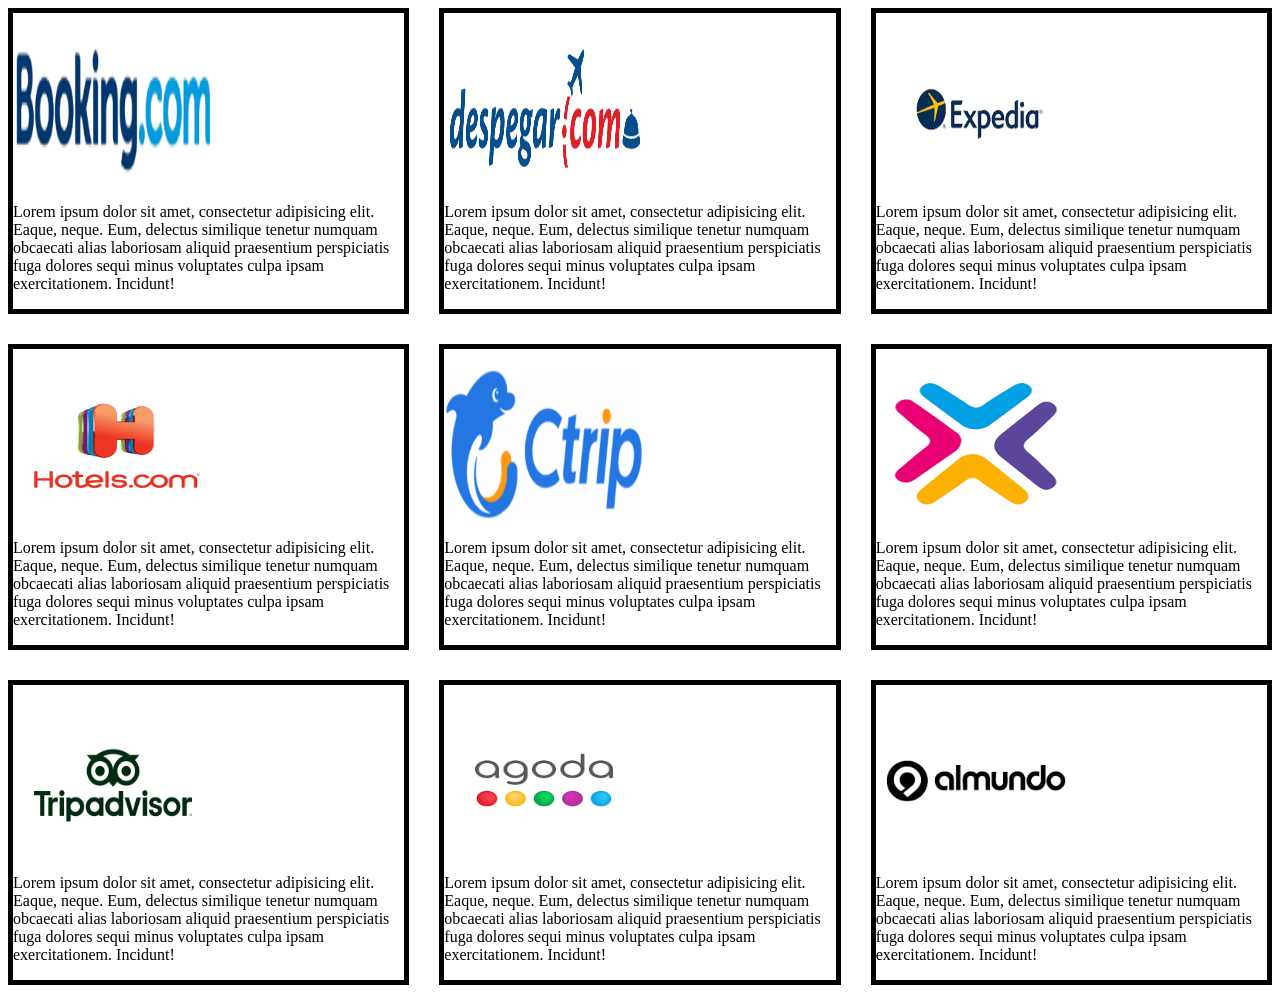
==== agencias.html @ a1c17cb3 "me falta hacer que se de vuelta y el sistema de rating" ====
<html>
    <header>
    <link rel="stylesheet" href="css/agencias.css"/>
</header>
<body>

<container id="container">
    <div class="agencimg">
        <h2><img class="imga" src="assets/booking.png"></h2>
        <p>Lorem ipsum dolor sit amet, consectetur adipisicing elit. Eaque, neque. Eum, delectus similique tenetur numquam obcaecati alias laboriosam aliquid praesentium perspiciatis fuga dolores sequi minus voluptates culpa ipsam exercitationem. Incidunt!</p>
    </div>
    <div class="agencimg">
        <h2><img class="imga" src="assets/despegar.png"></h2>
        <p>Lorem ipsum dolor sit amet, consectetur adipisicing elit. Eaque, neque. Eum, delectus similique tenetur numquam obcaecati alias laboriosam aliquid praesentium perspiciatis fuga dolores sequi minus voluptates culpa ipsam exercitationem. Incidunt!</p>
    </div>
    <div class="agencimg">
        <h2><img class="imga" src="assets/expedia.png"></h2>
        <p>Lorem ipsum dolor sit amet, consectetur adipisicing elit. Eaque, neque. Eum, delectus similique tenetur numquam obcaecati alias laboriosam aliquid praesentium perspiciatis fuga dolores sequi minus voluptates culpa ipsam exercitationem. Incidunt!</p>
    </div>
    <div class="agencimg">
        <h2><img class="imga" src="assets/Hotels.com_.png"></h2>
        <p>Lorem ipsum dolor sit amet, consectetur adipisicing elit. Eaque, neque. Eum, delectus similique tenetur numquam obcaecati alias laboriosam aliquid praesentium perspiciatis fuga dolores sequi minus voluptates culpa ipsam exercitationem. Incidunt!</p>
    </div>
    <div class="agencimg">
        <h2><img class="imga" src="assets/Ctrip-300x120.png"></h2>
        <p>Lorem ipsum dolor sit amet, consectetur adipisicing elit. Eaque, neque. Eum, delectus similique tenetur numquam obcaecati alias laboriosam aliquid praesentium perspiciatis fuga dolores sequi minus voluptates culpa ipsam exercitationem. Incidunt!</p>
    </div>
    <div  class="agencimg">
        <h2><img class="imga" src="assets/price.png"></h2>
        <p>Lorem ipsum dolor sit amet, consectetur adipisicing elit. Eaque, neque. Eum, delectus similique tenetur numquam obcaecati alias laboriosam aliquid praesentium perspiciatis fuga dolores sequi minus voluptates culpa ipsam exercitationem. Incidunt!</p>
    </div>
    <div class="agencimg">
        <h2><img class="imga" src="assets/tipadvisor.png"></h2>
        <p>Lorem ipsum dolor sit amet, consectetur adipisicing elit. Eaque, neque. Eum, delectus similique tenetur numquam obcaecati alias laboriosam aliquid praesentium perspiciatis fuga dolores sequi minus voluptates culpa ipsam exercitationem. Incidunt!</p>
    </div>
    <div class="agencimg">
        <h2><img class="imga" src="assets/agoda.png"></h2>
        <p>Lorem ipsum dolor sit amet, consectetur adipisicing elit. Eaque, neque. Eum, delectus similique tenetur numquam obcaecati alias laboriosam aliquid praesentium perspiciatis fuga dolores sequi minus voluptates culpa ipsam exercitationem. Incidunt!</p>
    </div>
    <div class="agencimg">
        <h2><img class="imga" src="assets/almundo.png"></h2>
        <p>Lorem ipsum dolor sit amet, consectetur adipisicing elit. Eaque, neque. Eum, delectus similique tenetur numquam obcaecati alias laboriosam aliquid praesentium perspiciatis fuga dolores sequi minus voluptates culpa ipsam exercitationem. Incidunt!</p>
    </div>


</container>
</body>

</html>
---- css/agencias.css ----
#container{
 display:grid;
     grid-template-columns: repeat(3, 1fr);
    gap:30px;
}
.agencimg{
    display:flexbox;
    justify-content: center;
    border: 5px solid black;
}
.imga { 
   justify-content: center ;
    width: 200px;
    height: 150px;
   
}
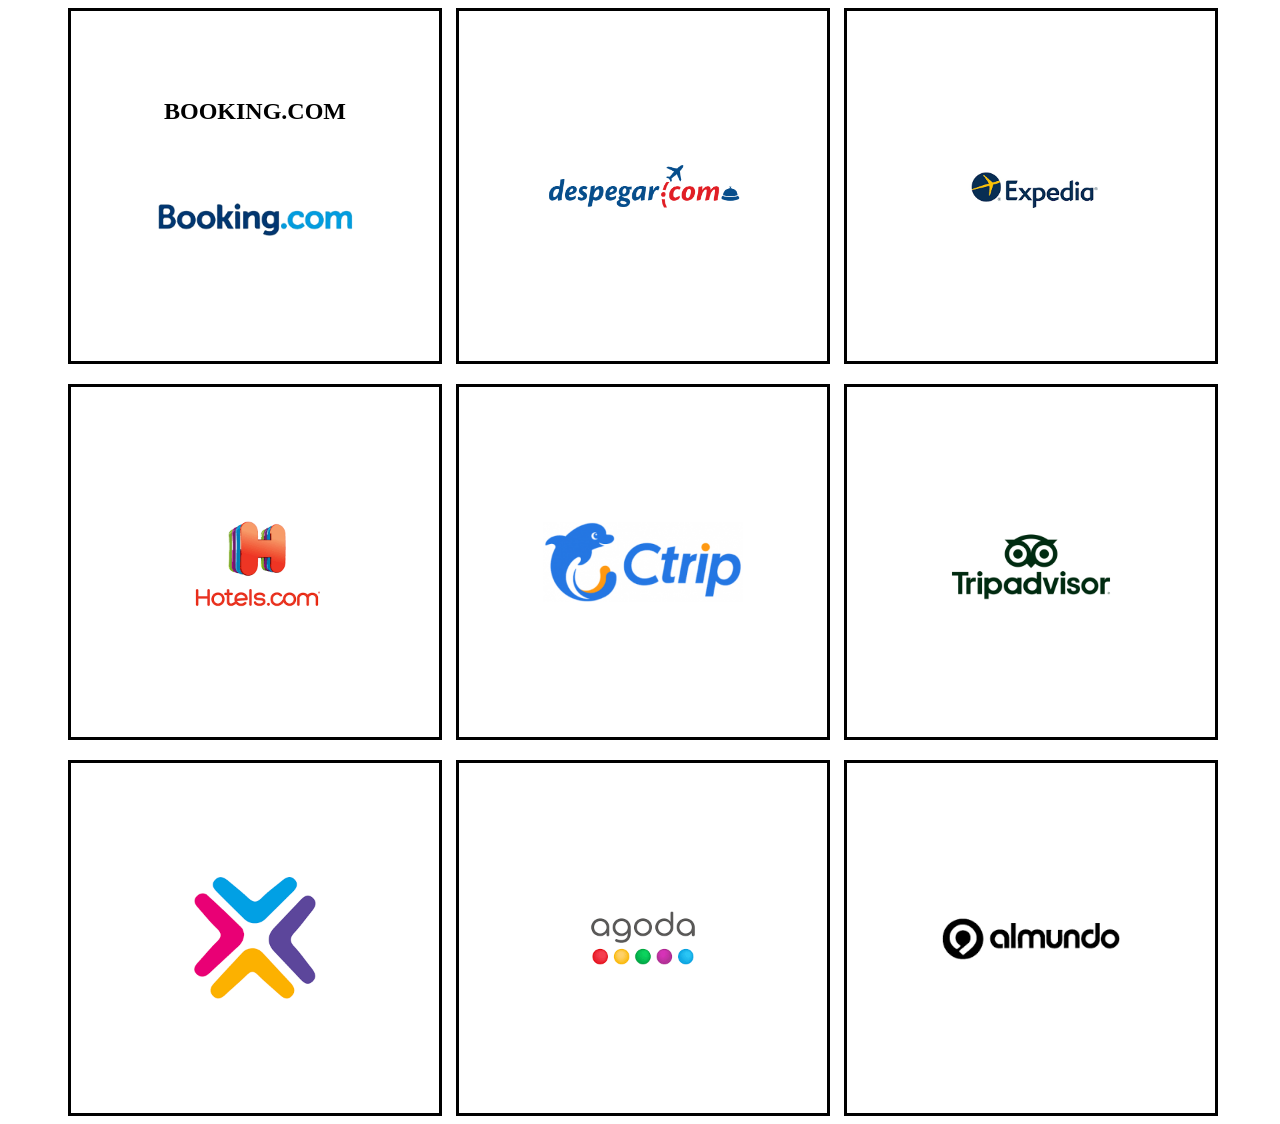
==== commit 8d229c03: "listo pa me faltan detalles noma" ====
--- a/agencias.html
+++ b/agencias.html
@@ -5,41 +5,175 @@
 <body>
 
 <container id="container">
-    <div class="agencimg">
-        <h2><img class="imga" src="assets/booking.png"></h2>
-        <p>Lorem ipsum dolor sit amet, consectetur adipisicing elit. Eaque, neque. Eum, delectus similique tenetur numquam obcaecati alias laboriosam aliquid praesentium perspiciatis fuga dolores sequi minus voluptates culpa ipsam exercitationem. Incidunt!</p>
+    <div class="card">
+        <div class="interior">
+            <div class="frontal">
+                <h2>BOOKING.COM</h2>
+                <img class="imga" src="assets/booking.png">
+            </div>
+            <div class="trasera">
+                <p>Plataforma líder global en reserva de alojamientos, desde hoteles hasta casas particulares. Destaca por su enorme inventario, sistema de reseñas verificado y opciones de cancelación flexible en la mayoría de sus propiedades.</p>
+                <div class="estrellas">
+                    <input type="radio" name="estrella1" id="estrella1-5"><label for="estrella1-5">★</label>
+                    <input type="radio" name="estrella1" id="estrella1-4"><label for="estrella1-4">★</label>
+                    <input type="radio" name="estrella1" id="estrella1-3"><label for="estrella1-3">★</label>
+                    <input type="radio" name="estrella1" id="estrella1-2"><label for="estrella1-2">★</label>
+                    <input type="radio" name="estrella1" id="estrella1-1"><label for="estrella1-1">★</label>
+
+                </div>
+            </div>
+        </div>
     </div>
-    <div class="agencimg">
-        <h2><img class="imga" src="assets/despegar.png"></h2>
-        <p>Lorem ipsum dolor sit amet, consectetur adipisicing elit. Eaque, neque. Eum, delectus similique tenetur numquam obcaecati alias laboriosam aliquid praesentium perspiciatis fuga dolores sequi minus voluptates culpa ipsam exercitationem. Incidunt!</p>
+
+ <div class="card">
+        <div class="interior">
+            <div class="frontal">
+                 <img class="imga" src="assets/despegar.png">
+            </div>
+            <div class="trasera">
+                <p>La agencia de viajes online más grande de Latinoamérica. Ofrece una solución integral que permite comprar vuelos, reservar hoteles, alquilar autos y contratar paquetes turísticos de forma combinada en un solo sitio.</p>        
+                <div class="estrellas">
+                    <input type="radio" name="estrella2" id="estrella2-5"><label for="estrella2-5">★</label>
+                    <input type="radio" name="estrella2" id="estrella2-4"><label for="estrella2-4">★</label>
+                    <input type="radio" name="estrella2" id="estrella2-3"><label for="estrella2-3">★</label>
+                    <input type="radio" name="estrella2" id="estrella2-2"><label for="estrella2-2">★</label>
+                    <input type="radio" name="estrella2" id="estrella2-1"><label for="estrella2-1">★</label>
+
+                </div>
+            </div>
+        </div>
     </div>
-    <div class="agencimg">
-        <h2><img class="imga" src="assets/expedia.png"></h2>
-        <p>Lorem ipsum dolor sit amet, consectetur adipisicing elit. Eaque, neque. Eum, delectus similique tenetur numquam obcaecati alias laboriosam aliquid praesentium perspiciatis fuga dolores sequi minus voluptates culpa ipsam exercitationem. Incidunt!</p>
+
+ <div class="card">
+        <div class="interior">
+            <div class="frontal">
+                 <img class="imga" src="assets/expedia.png">
+            </div>
+            <div class="trasera">
+                    <p>Uno de los gigantes del sector de viajes a nivel mundial. Funciona como un metabuscador y agencia que facilita la planificación de viajes completos, ofreciendo programas de recompensas acumulables por cada reserva realizada. </p>     
+            <div class="estrellas">
+                    <input type="radio" name="estrella3" id="estrella3-5"><label for="estrella3-5">★</label>
+                    <input type="radio" name="estrella3" id="estrella3-4"><label for="estrella3-4">★</label>
+                    <input type="radio" name="estrella3" id="estrella3-3"><label for="estrella3-3">★</label>
+                    <input type="radio" name="estrella3" id="estrella3-2"><label for="estrella3-2">★</label>
+                    <input type="radio" name="estrella3" id="estrella3-1"><label for="estrella3-1">★</label>
+
+                </div>
+            </div>
+        </div>
     </div>
-    <div class="agencimg">
-        <h2><img class="imga" src="assets/Hotels.com_.png"></h2>
-        <p>Lorem ipsum dolor sit amet, consectetur adipisicing elit. Eaque, neque. Eum, delectus similique tenetur numquam obcaecati alias laboriosam aliquid praesentium perspiciatis fuga dolores sequi minus voluptates culpa ipsam exercitationem. Incidunt!</p>
+
+<div class="card">
+        <div class="interior">
+            <div class="frontal">
+                 <img class="imga" src="assets/Hotels.com_.png">
+            </div>
+            <div class="trasera">
+                <p>Especializada exclusivamente en el sector de alojamiento. Es reconocida por su popular programa de fidelización "OneKey", donde los usuarios suelen obtener noches de regalo tras acumular un número determinado de estancias</p>
+            <div class="estrellas">
+                    <input type="radio" name="estrella4" id="estrella4-5"><label for="estrella4-5">★</label>
+                    <input type="radio" name="estrella4" id="estrella4-4"><label for="estrella4-4">★</label>
+                    <input type="radio" name="estrella4" id="estrella4-3"><label for="estrella4-3">★</label>
+                    <input type="radio" name="estrella4" id="estrella4-2"><label for="estrella4-2">★</label>
+                    <input type="radio" name="estrella4" id="estrella4-1"><label for="estrella4-1">★</label>
+
+                </div>
+            </div>
+        </div>
     </div>
-    <div class="agencimg">
-        <h2><img class="imga" src="assets/Ctrip-300x120.png"></h2>
-        <p>Lorem ipsum dolor sit amet, consectetur adipisicing elit. Eaque, neque. Eum, delectus similique tenetur numquam obcaecati alias laboriosam aliquid praesentium perspiciatis fuga dolores sequi minus voluptates culpa ipsam exercitationem. Incidunt!</p>
+ 
+    <div class="card">
+        <div class="interior">
+            <div class="frontal">
+                 <img class="imga" src="assets/Ctrip-300x120.png">
+            </div>
+            <div class="trasera">
+                <p>Es el proveedor de servicios de viaje más importante de China y uno de los mayores del mundo. Ofrece una infraestructura masiva para reservas de trenes, vuelos y hoteles, especialmente robusta en el mercado asiático.</p>
+            <div class="estrellas">
+                    <input type="radio" name="estrella5" id="estrella5-5"><label for="estrella5-5">★</label>
+                    <input type="radio" name="estrella5" id="estrella5-4"><label for="estrella5-4">★</label>
+                    <input type="radio" name="estrella5" id="estrella5-3"><label for="estrella5-3">★</label>
+                    <input type="radio" name="estrella5" id="estrella5-2"><label for="estrella5-2">★</label>
+                    <input type="radio" name="estrella5" id="estrella5-1"><label for="estrella5-1">★</label>
+
+                </div>
+            </div>
+        </div>
     </div>
-    <div  class="agencimg">
-        <h2><img class="imga" src="assets/price.png"></h2>
-        <p>Lorem ipsum dolor sit amet, consectetur adipisicing elit. Eaque, neque. Eum, delectus similique tenetur numquam obcaecati alias laboriosam aliquid praesentium perspiciatis fuga dolores sequi minus voluptates culpa ipsam exercitationem. Incidunt!</p>
+
+ <div class="card">
+        <div class="interior">
+            <div class="frontal">
+        <img class="imga" src="assets/tipadvisor.png">
+            </div>
+            <div class="trasera">
+                <p>Originalmente un sitio de reseñas generado por usuarios, ha evolucionado para permitir comparaciones de precios y reservas directas. Es la guía de referencia mundial para consultar opiniones sobre restaurantes, hoteles y actividades.</p>
+            <div class="estrellas">
+                    <input type="radio" name="estrella6" id="estrella6-5"><label for="estrella6-5">★</label>
+                    <input type="radio" name="estrella6" id="estrella6-4"><label for="estrella6-4">★</label>
+                    <input type="radio" name="estrella6" id="estrella6-3"><label for="estrella6-3">★</label>
+                    <input type="radio" name="estrella6" id="estrella6-2"><label for="estrella6-2">★</label>
+                    <input type="radio" name="estrella6" id="estrella6-1"><label for="estrella6-1">★</label>
+
+                </div>
+            </div>
+        </div>
     </div>
-    <div class="agencimg">
-        <h2><img class="imga" src="assets/tipadvisor.png"></h2>
-        <p>Lorem ipsum dolor sit amet, consectetur adipisicing elit. Eaque, neque. Eum, delectus similique tenetur numquam obcaecati alias laboriosam aliquid praesentium perspiciatis fuga dolores sequi minus voluptates culpa ipsam exercitationem. Incidunt!</p>
+
+     <div class="card">
+        <div class="interior">
+            <div class="frontal">
+                  <img class="imga" src="assets/price.png">
+            </div>
+            <div class="trasera">
+                <p>Famosa por introducir el modelo "Name Your Own Price", se especializa en encontrar ofertas de último minuto en hoteles, vuelos y cruceros. Es ideal para viajeros que buscan los precios más bajos bajo formatos de ofertas opacas.</p>
+           <div class="estrellas">
+                    <input type="radio" name="estrella7" id="estrella7-5"><label for="estrella7-5">★</label>
+                    <input type="radio" name="estrella7" id="estrella7-4"><label for="estrella7-4">★</label>
+                    <input type="radio" name="estrella7" id="estrella7-3"><label for="estrella7-3">★</label>
+                    <input type="radio" name="estrella7" id="estrella7-2"><label for="estrella7-2">★</label>
+                    <input type="radio" name="estrella7" id="estrella7-1"><label for="estrella7-1">★</label>
+
+                </div>
+            </div>
+        </div>
     </div>
-    <div class="agencimg">
-        <h2><img class="imga" src="assets/agoda.png"></h2>
-        <p>Lorem ipsum dolor sit amet, consectetur adipisicing elit. Eaque, neque. Eum, delectus similique tenetur numquam obcaecati alias laboriosam aliquid praesentium perspiciatis fuga dolores sequi minus voluptates culpa ipsam exercitationem. Incidunt!</p>
+
+
+ <div class="card">
+        <div class="interior">
+            <div class="frontal">
+                 <img class="imga" src="assets/agoda.png">
+            </div>
+            <div class="trasera">
+                <p>Una plataforma de reserva de viajes online con un enfoque muy fuerte en el mercado de Asia-Pacífico. Se destaca por ofrecer "Precios Insider" y ofertas exclusivas en hoteles boutique y apartamentos de lujo.</p>
+            <div class="estrellas">
+                    <input type="radio" name="estrella8" id="estrella8-5"><label for="estrella8-5">★</label>
+                    <input type="radio" name="estrella8" id="estrella8-4"><label for="estrella8-4">★</label>
+                    <input type="radio" name="estrella8" id="estrella8-3"><label for="estrella8-3">★</label>
+                    <input type="radio" name="estrella8" id="estrella8-2"><label for="estrella8-2">★</label>
+                    <input type="radio" name="estrella8" id="estrella8-1"><label for="estrella8-1">★</label>
+                </div>
+            </div>
+        </div>
     </div>
-    <div class="agencimg">
-        <h2><img class="imga" src="assets/almundo.png"></h2>
-        <p>Lorem ipsum dolor sit amet, consectetur adipisicing elit. Eaque, neque. Eum, delectus similique tenetur numquam obcaecati alias laboriosam aliquid praesentium perspiciatis fuga dolores sequi minus voluptates culpa ipsam exercitationem. Incidunt!</p>
+     <div class="card">
+        <div class="interior">
+            <div class="frontal">
+        <img class="imga" src="assets/almundo.png">
+            </div>
+            <div class="trasera">
+                <p>Agencia de viajes multicanal con fuerte presencia en Argentina y México. Su diferencial es la atención personalizada, permitiendo a los usuarios planificar sus viajes tanto de forma online como en sus sucursales físicas.</p>
+           <div class="estrellas">
+                    <input type="radio" name="estrella9" id="estrella9-5"><label for="estrella9-5">★</label>
+                    <input type="radio" name="estrella9" id="estrella9-4"><label for="estrella9-4">★</label>
+                    <input type="radio" name="estrella9" id="estrella9-3"><label for="estrella9-3">★</label>
+                    <input type="radio" name="estrella9" id="estrella9-2"><label for="estrella9-2">★</label>
+                    <input type="radio" name="estrella9" id="estrella9-1"><label for="estrella9-1">★</label>
+
+                </div>
+            </div>
+        </div>
     </div>
 
 
--- a/css/agencias.css
+++ b/css/agencias.css
@@ -1,16 +1,96 @@
 #container{
  display:grid;
      grid-template-columns: repeat(3, 1fr);
-    gap:30px;
+    gap:20px;
+    padding: 0 60px;
 }
+p{font-size: 18px;
+    font-weight:inherit;
+     margin-bottom: 10px;
+
+}
+.card{
+    perspective: 1000px;
+
+}
+.interior{
+    position:relative;
+    width:100%;
+    height:350px;
+    transition: transform 0.8s;
+    transform-style: preserve-3d;
+        border: 3px solid black;
+}
+
+.card:hover .interior{
+    transform: rotateY(180deg);
+
+}
+
+.frontal, .trasera{
+    position:absolute;
+    width:100%;
+    height:100%;
+    backface-visibility: hidden;
+    display:flex;
+    flex-direction: column;
+    align-items:center;
+    justify-content: center;
+}
+
+.frontal{
+    background:white;
+}
+
+.trasera{
+    background:lightgray;
+    text-align: center;
+    transform: rotateY(180deg); 
+}
+
+.estrellas{
+    display: flex;
+    flex-direction: row-reverse;
+    justify-content: center;
+ }
+
+ .estrellas input {
+    display: none;
+ }
+
+.estrellas label{
+    font-size:30px;
+    color:gray;
+    cursor:pointer;
+    transition: transform 0.2s, color 0.2s;;
+}
+
+.estrellas label:hover{
+    transform:scale(1.4);
+    color:gold;
+}
+
+.estrellas label:hover ~ label{
+    color:gold;
+}
+
+.estrellas input:checked ~ label{
+    color:gold;
+}
+
 .agencimg{
-    display:flexbox;
-    justify-content: center;
-    border: 5px solid black;
+    display: flex;
+    flex-direction: column;
+    align-items: center;
+    justify-content: space-between; /* separa arriba, medio y abajo */
+    
+    border: 2px solid black;
+    height: 350px;
+    padding: 14px;
+    text-align: center;
 }
-.imga { 
-   justify-content: center ;
+ .imga { 
     width: 200px;
     height: 150px;
-   
+    object-fit: contain;
 }
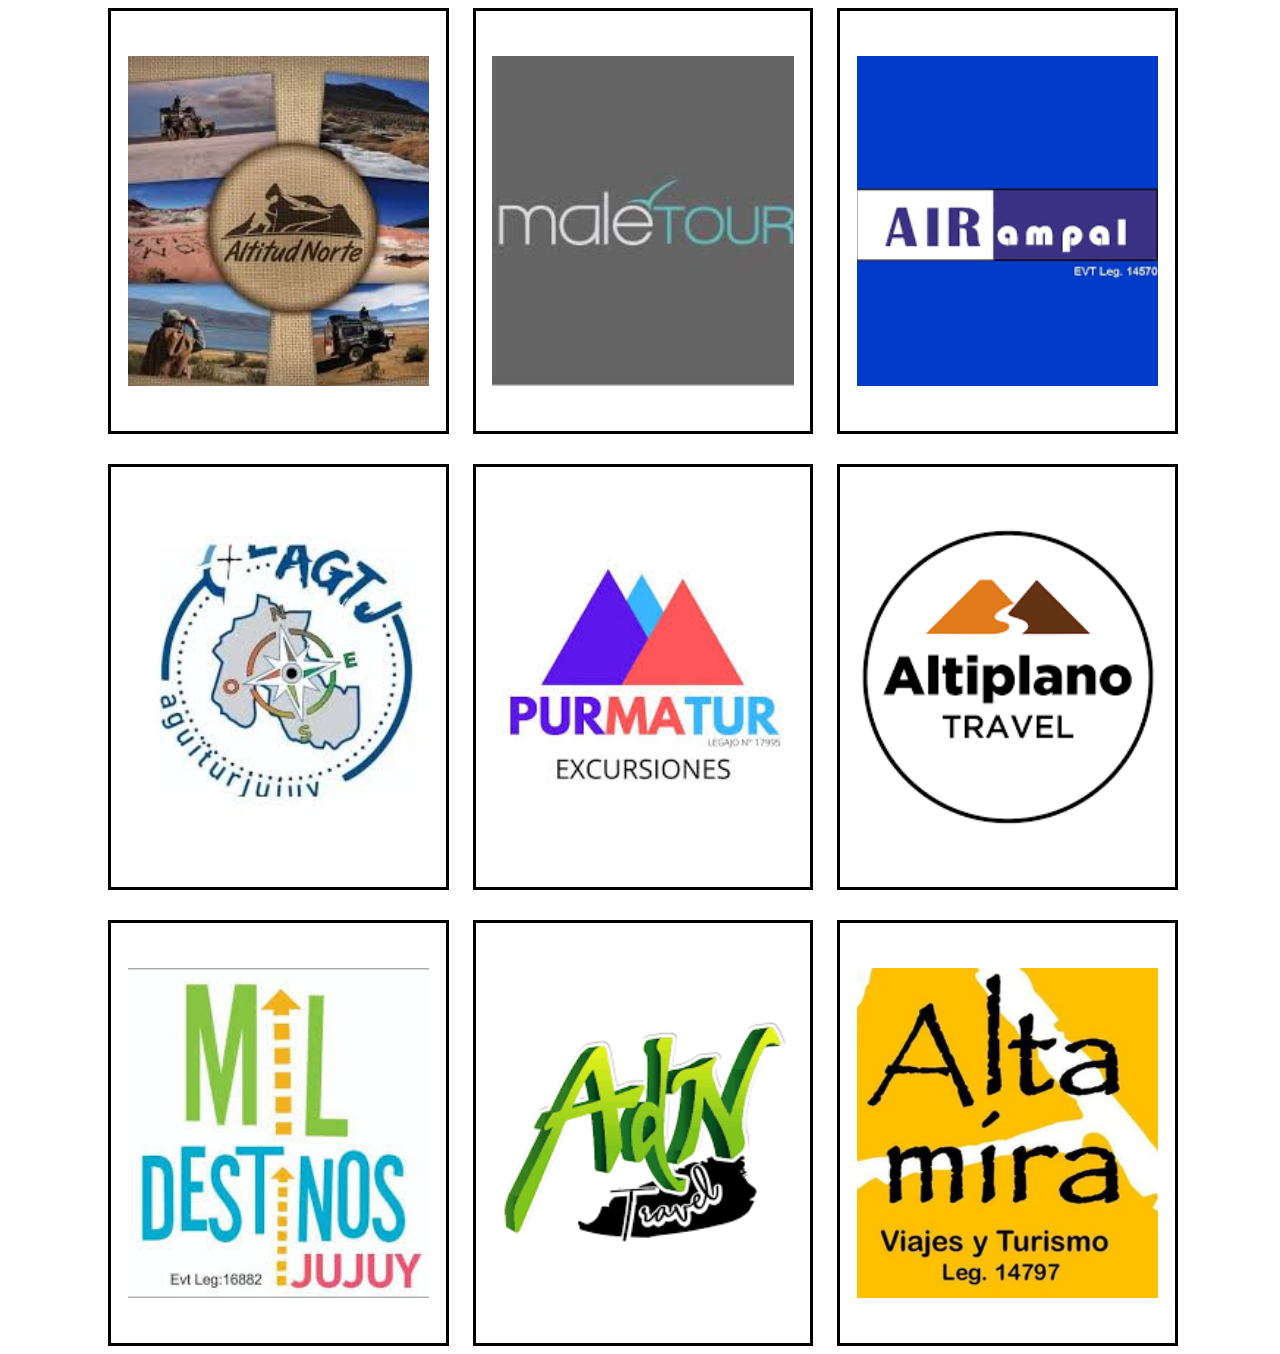
==== commit 3cf120dd: "listo pa" ====
--- a/agencias.html
+++ b/agencias.html
@@ -4,16 +4,19 @@
 </header>
 <body>
 
-<container id="container">
+<div id="container">
     <div class="card">
         <div class="interior">
             <div class="frontal">
-                <h2>BOOKING.COM</h2>
-                <img class="imga" src="assets/booking.png">
-            </div>
-            <div class="trasera">
-                <p>Plataforma líder global en reserva de alojamientos, desde hoteles hasta casas particulares. Destaca por su enorme inventario, sistema de reseñas verificado y opciones de cancelación flexible en la mayoría de sus propiedades.</p>
-                <div class="estrellas">
+                 <img class="imga" src="assets/images (1).jfif">
+            </div>
+            <div class="trasera">
+                  <p>Situada en el corazón de Tilcara, es especialista en el terreno de la Quebrada de Humahuaca. Destaca por su conocimiento local profundo, ofreciendo experiencias auténticas y logística en una de las zonas más visitadas de la provincia.</p>
+                    <ul>
+                        <li>Experiencias de Altura: Logística especializada para quienes buscan pernoctar en los pueblos de la Quebrada y necesitan guías con conocimiento del clima de montaña.</li>
+                        <li>Conexión con Humahuaca: Recorridos que visitan las iglesias coloniales de Uquía, el Trópico de Capricornio en Huacalera y el Monumento a la Independencia.</li>
+                    </ul>                
+            <div class="estrellas">
                     <input type="radio" name="estrella1" id="estrella1-5"><label for="estrella1-5">★</label>
                     <input type="radio" name="estrella1" id="estrella1-4"><label for="estrella1-4">★</label>
                     <input type="radio" name="estrella1" id="estrella1-3"><label for="estrella1-3">★</label>
@@ -28,10 +31,15 @@
  <div class="card">
         <div class="interior">
             <div class="frontal">
-                 <img class="imga" src="assets/despegar.png">
-            </div>
-            <div class="trasera">
-                <p>La agencia de viajes online más grande de Latinoamérica. Ofrece una solución integral que permite comprar vuelos, reservar hoteles, alquilar autos y contratar paquetes turísticos de forma combinada en un solo sitio.</p>        
+                 <img class="imga" src="assets/images (2).jfif">
+            </div>
+            <div class="trasera">
+                <p>Male Tour,ubicada en la zona céntrica de la capital, ofrece una amplia gama de servicios turísticos que incluyen desde la emisión de pasajes hasta la organización de itinerarios a medida para recorrer los paisajes del NOA.</p>        
+                <ul>
+                    <li>Traslados Ejecutivos: Servicios de transfer privados desde el aeropuerto hacia los hoteles de la Quebrada.</li>
+                    <li>City Tour Histórico: Recorridos detallados por San Salvador de Jujuy, incluyendo la arquitectura de Lola Mora.</li>
+                    
+                </ul>
                 <div class="estrellas">
                     <input type="radio" name="estrella2" id="estrella2-5"><label for="estrella2-5">★</label>
                     <input type="radio" name="estrella2" id="estrella2-4"><label for="estrella2-4">★</label>
@@ -50,8 +58,12 @@
                  <img class="imga" src="assets/expedia.png">
             </div>
             <div class="trasera">
-                    <p>Uno de los gigantes del sector de viajes a nivel mundial. Funciona como un metabuscador y agencia que facilita la planificación de viajes completos, ofreciendo programas de recompensas acumulables por cada reserva realizada. </p>     
-            <div class="estrellas">
+                    <p>Con base en El Carmen, Airampal Turismo se especializa en el turismo regional, promoviendo los atractivos de la zona de los valles y ofreciendo soluciones de transporte y paseos para la comunidad local y visitantes.</p>     
+           <ul>
+            <li>Turismo Religioso: Salidas grupales organizadas hacia centros de peregrinación y eventos culturales.</li>
+            <li>Circuitos de los Valles: Recorridos por la zona de los diques (La Ciénaga y Las Maderas).</li>
+           </ul>
+                    <div class="estrellas">
                     <input type="radio" name="estrella3" id="estrella3-5"><label for="estrella3-5">★</label>
                     <input type="radio" name="estrella3" id="estrella3-4"><label for="estrella3-4">★</label>
                     <input type="radio" name="estrella3" id="estrella3-3"><label for="estrella3-3">★</label>
@@ -66,11 +78,15 @@
 <div class="card">
         <div class="interior">
             <div class="frontal">
-                 <img class="imga" src="assets/Hotels.com_.png">
-            </div>
-            <div class="trasera">
-                <p>Especializada exclusivamente en el sector de alojamiento. Es reconocida por su popular programa de fidelización "OneKey", donde los usuarios suelen obtener noches de regalo tras acumular un número determinado de estancias</p>
-            <div class="estrellas">
+                 <img class="imga" src="assets/images (3).jfif">
+            </div>
+            <div class="trasera">
+<p>Esta asociación agrupa a profesionales certificados, por lo que su oferta no es un paquete rígido, sino un servicio de acompañamiento experto:</p>
+<ul>
+    <li>City Tours Especializados: Recorridos históricos por San Salvador de Jujuy, centrados en las esculturas de Lola Mora y la historia de la Bandera de la Libertad Civil.</li>
+    <li>Turismo Educativo y de Eventos: Servicios de guiado para delegaciones escolares, congresos y grupos que requieren una explicación técnica y profesional de la geología y cultura local.</li>
+</ul>
+                <div class="estrellas">
                     <input type="radio" name="estrella4" id="estrella4-5"><label for="estrella4-5">★</label>
                     <input type="radio" name="estrella4" id="estrella4-4"><label for="estrella4-4">★</label>
                     <input type="radio" name="estrella4" id="estrella4-3"><label for="estrella4-3">★</label>
@@ -85,11 +101,16 @@
     <div class="card">
         <div class="interior">
             <div class="frontal">
-                 <img class="imga" src="assets/Ctrip-300x120.png">
-            </div>
-            <div class="trasera">
-                <p>Es el proveedor de servicios de viaje más importante de China y uno de los mayores del mundo. Ofrece una infraestructura masiva para reservas de trenes, vuelos y hoteles, especialmente robusta en el mercado asiático.</p>
-            <div class="estrellas">
+                 <img class="imga" src="assets/images.jfif">
+            </div>
+            <div class="trasera">
+                <p>Purmatur está ubicada estratégicamente en el centro de San Salvador, es una de las agencias con mayor trayectoria en servicios receptivos, brindando logística confiable y recorridos tradicionales por todo el Noroeste Argentino.</p>
+            <ul>
+                <li>Vuelta a los Valles: Un recorrido que incluye las Lagunas de Yala y Termas de Reyes.</li>
+                <li>Tren solar de la Quebrada: Gestión de traslados y tickets para la experiencia del nuevo tren turístico.</li>
+
+            </ul>
+                <div class="estrellas">
                     <input type="radio" name="estrella5" id="estrella5-5"><label for="estrella5-5">★</label>
                     <input type="radio" name="estrella5" id="estrella5-4"><label for="estrella5-4">★</label>
                     <input type="radio" name="estrella5" id="estrella5-3"><label for="estrella5-3">★</label>
@@ -107,8 +128,12 @@
         <img class="imga" src="assets/tipadvisor.png">
             </div>
             <div class="trasera">
-                <p>Originalmente un sitio de reseñas generado por usuarios, ha evolucionado para permitir comparaciones de precios y reservas directas. Es la guía de referencia mundial para consultar opiniones sobre restaurantes, hoteles y actividades.</p>
-            <div class="estrellas">
+                <p>Altiplano Travel es una empresa de viajes y turismo con más de 25 años de trayectoria, posicionada como operadora mayorista especializada exclusivamente en el Noroeste Argentino (NOA).</p>
+                <ul>
+                     <li>Especialización: Son expertos en diseñar circuitos tradicionales y viajes a medida en las provincias de Jujuy, Salta y Tucumán.</li>
+                     <li>Enfoque: Se destacan por ser operadores mayoristas, lo que significa que a menudo proveen servicios a otras agencias, garantizando logística propia y guías profesionales.</li>
+                 </ul>
+                <div class="estrellas">
                     <input type="radio" name="estrella6" id="estrella6-5"><label for="estrella6-5">★</label>
                     <input type="radio" name="estrella6" id="estrella6-4"><label for="estrella6-4">★</label>
                     <input type="radio" name="estrella6" id="estrella6-3"><label for="estrella6-3">★</label>
@@ -123,10 +148,15 @@
      <div class="card">
         <div class="interior">
             <div class="frontal">
-                  <img class="imga" src="assets/price.png">
-            </div>
-            <div class="trasera">
-                <p>Famosa por introducir el modelo "Name Your Own Price", se especializa en encontrar ofertas de último minuto en hoteles, vuelos y cruceros. Es ideal para viajeros que buscan los precios más bajos bajo formatos de ofertas opacas.</p>
+                  <img class="imga" src="assets/descarga.jfif">
+            </div>
+            <div class="trasera">
+                <p> En "Mil Destinos Jujuy" son Especialistas en conectar a los viajeros con los rincones más emblemáticos de la provincia. Se destacan por su gestión de pasajes, hotelería y una variada oferta de paquetes turísticos adaptados a diferentes presupuestos.</p>
+               <p>Al operar como "local virtual", se especializan en la gestión ágil de:</p>
+                <ul>
+                    <li>Turismo Receptivo: Recepción de viajeros con itinerarios optimizados para conocer la Puna y los Valles.</li>
+                    <li>Asesoramiento Digital: Especialistas en resolver reservas de último momento vía web.</li>
+                </ul>
            <div class="estrellas">
                     <input type="radio" name="estrella7" id="estrella7-5"><label for="estrella7-5">★</label>
                     <input type="radio" name="estrella7" id="estrella7-4"><label for="estrella7-4">★</label>
@@ -146,8 +176,13 @@
                  <img class="imga" src="assets/agoda.png">
             </div>
             <div class="trasera">
-                <p>Una plataforma de reserva de viajes online con un enfoque muy fuerte en el mercado de Asia-Pacífico. Se destaca por ofrecer "Precios Insider" y ofertas exclusivas en hoteles boutique y apartamentos de lujo.</p>
-            <div class="estrellas">
+                <p>En ADN TRAVEL son referente en turismo receptivo en la capital jujeña. Su fuerte son las excursiones guiadas y los traslados privados de alta calidad, diseñados para quienes buscan conocer la Puna y la Quebrada con atención exclusiva.</p>
+                <p>Ofrece una de las carteleras más variadas de excursiones desde la capital:</p>
+                <ul>
+                   <li>Clásicos del Norte: Salinas Grandes, Purmamarca (Paseo de los Colorados) y Quebrada de Humahuaca.</li>
+                   <li>Destinos Especiales: Excursiones a Iruya (pueblo entre nubes) y el Hornocal (Cerro de los 14 colores).</li>
+                </ul>
+                <div class="estrellas">
                     <input type="radio" name="estrella8" id="estrella8-5"><label for="estrella8-5">★</label>
                     <input type="radio" name="estrella8" id="estrella8-4"><label for="estrella8-4">★</label>
                     <input type="radio" name="estrella8" id="estrella8-3"><label for="estrella8-3">★</label>
@@ -160,11 +195,16 @@
      <div class="card">
         <div class="interior">
             <div class="frontal">
-        <img class="imga" src="assets/almundo.png">
-            </div>
-            <div class="trasera">
-                <p>Agencia de viajes multicanal con fuerte presencia en Argentina y México. Su diferencial es la atención personalizada, permitiendo a los usuarios planificar sus viajes tanto de forma online como en sus sucursales físicas.</p>
-           <div class="estrellas">
+        <img class="imga" src="assets/logo-altamira-color-mePLPbEEERC2X8Wb.avif">
+            </div>
+            <div class="trasera">
+                <p>Agencia integral con sede en San Salvador de Jujuy que combina la venta de paquetes nacionales e internacionales con un fuerte enfoque en el asesoramiento personalizado para viajes de placer y corporativos.</p>
+                <p>Se enfoca en la planificación personalizada tanto para individuos como para grupos. Sus servicios principales incluyen:</p>
+               <ul>
+                <li>Viajes Grupales y a Medida: Organización de itinerarios específicos por el NOA.</li>
+                <li>Turismo Recreativo: Seguimiento y respaldo constante durante el viaje.</li>
+                </ul>
+                <div class="estrellas">
                     <input type="radio" name="estrella9" id="estrella9-5"><label for="estrella9-5">★</label>
                     <input type="radio" name="estrella9" id="estrella9-4"><label for="estrella9-4">★</label>
                     <input type="radio" name="estrella9" id="estrella9-3"><label for="estrella9-3">★</label>
@@ -177,7 +217,7 @@
     </div>
 
 
-</container>
+</div>
 </body>
 
 </html>
--- a/css/agencias.css
+++ b/css/agencias.css
@@ -1,14 +1,18 @@
 #container{
- display:grid;
-     grid-template-columns: repeat(3, 1fr);
-    gap:20px;
-    padding: 0 60px;
+   display: grid;
+    grid-template-columns: repeat(3, 1fr);
+    gap: 30px;
+    padding: 0 100px;
 }
 p{font-size: 18px;
     font-weight:inherit;
      margin-bottom: 10px;
-
 }
+ul {
+    margin: 0;
+    padding-left: 20px;
+}
+ 
 .card{
     perspective: 1000px;
 
@@ -16,11 +20,14 @@
 .interior{
     position:relative;
     width:100%;
-    height:350px;
+    min-height: 420px;
+    height: auto;
     transition: transform 0.8s;
     transform-style: preserve-3d;
         border: 3px solid black;
 }
+
+ 
 
 .card:hover .interior{
     transform: rotateY(180deg);
@@ -90,7 +97,7 @@
     text-align: center;
 }
  .imga { 
-    width: 200px;
-    height: 150px;
-    object-fit: contain;
+    width: 90%;
+    height: 330px;
+    object-fit: cover;
 }
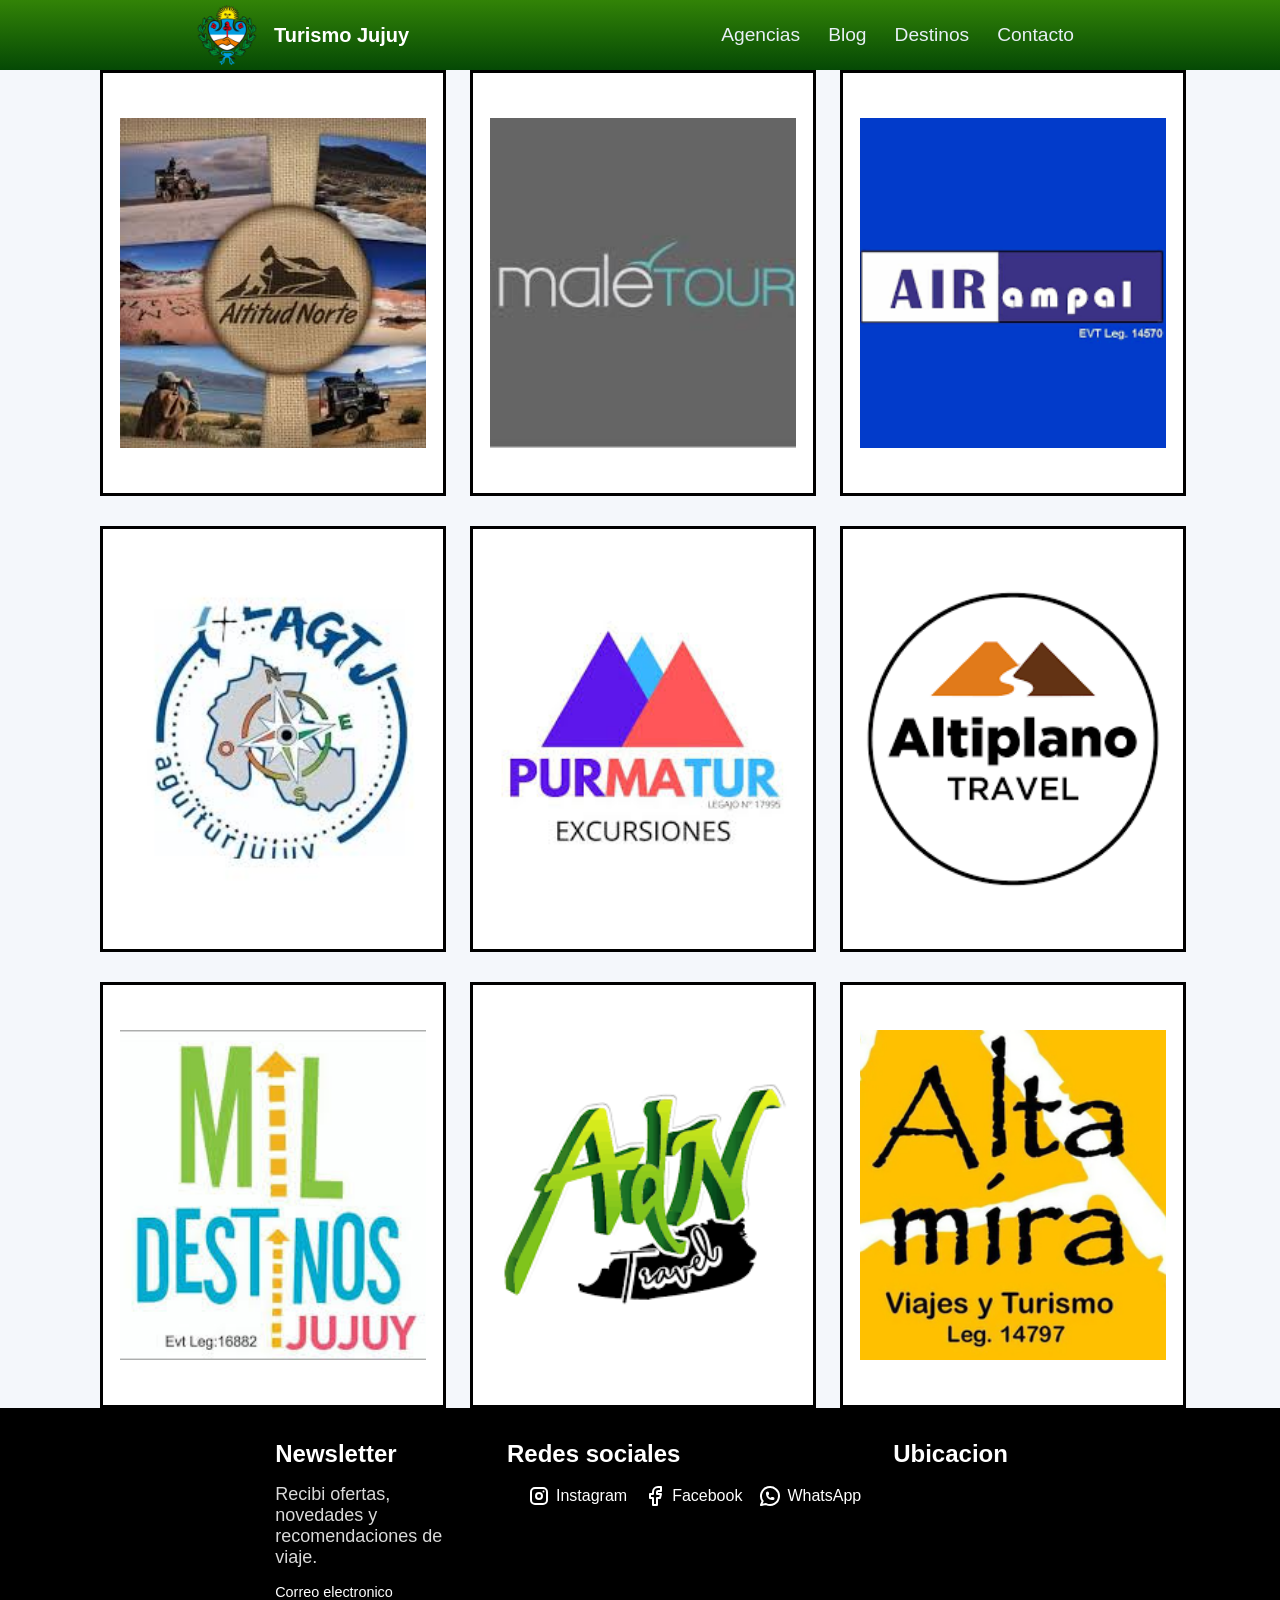
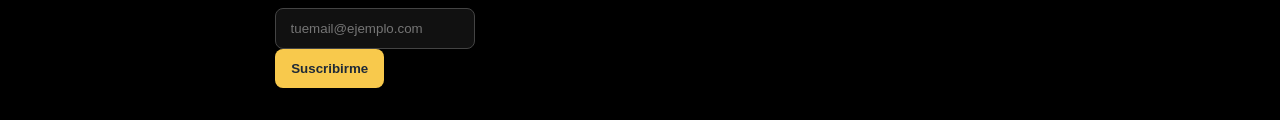
==== commit c4adfe53: "Se agrego NavBar y Footer a todas las paginas existentes - ValentinFarfan" ====
--- a/agencias.html
+++ b/agencias.html
@@ -1,223 +1,585 @@
-<html>
-    <header>
-    <link rel="stylesheet" href="css/agencias.css"/>
-</header>
-<body>
-
-<div id="container">
-    <div class="card">
-        <div class="interior">
-            <div class="frontal">
-                 <img class="imga" src="assets/images (1).jfif">
-            </div>
-            <div class="trasera">
-                  <p>Situada en el corazón de Tilcara, es especialista en el terreno de la Quebrada de Humahuaca. Destaca por su conocimiento local profundo, ofreciendo experiencias auténticas y logística en una de las zonas más visitadas de la provincia.</p>
-                    <ul>
-                        <li>Experiencias de Altura: Logística especializada para quienes buscan pernoctar en los pueblos de la Quebrada y necesitan guías con conocimiento del clima de montaña.</li>
-                        <li>Conexión con Humahuaca: Recorridos que visitan las iglesias coloniales de Uquía, el Trópico de Capricornio en Huacalera y el Monumento a la Independencia.</li>
-                    </ul>                
-            <div class="estrellas">
-                    <input type="radio" name="estrella1" id="estrella1-5"><label for="estrella1-5">★</label>
-                    <input type="radio" name="estrella1" id="estrella1-4"><label for="estrella1-4">★</label>
-                    <input type="radio" name="estrella1" id="estrella1-3"><label for="estrella1-3">★</label>
-                    <input type="radio" name="estrella1" id="estrella1-2"><label for="estrella1-2">★</label>
-                    <input type="radio" name="estrella1" id="estrella1-1"><label for="estrella1-1">★</label>
-
-                </div>
-            </div>
-        </div>
+<!doctype html>
+<html lang="es">
+  <head>
+    <meta charset="UTF-8" />
+    <meta name="viewport" content="width=device-width, initial-scale=1.0" />
+    <title>Agencias</title>
+    <link rel="stylesheet" href="css/layout.css" />
+    <link rel="stylesheet" href="css/agencias.css" />
+
+  </head>
+  <body>
+          <nav class="navbar">
+        <a class="navbar_title" href="index.html">
+          <img
+            src="/img/EscudoProvincial.png"
+            alt="EscudoJujuy"
+            class="navbar_logo"
+          />
+          Turismo Jujuy
+        </a>
+
+        <ul class="navbar_menu">
+          <li><a href="agencias.html">Agencias</a></li>
+          <li><a href="blog.html">Blog</a></li>
+          <li><a href="destinosprecios.html">Destinos</a></li>
+          <li><a href="contacto.html">Contacto</a></li>
+        </ul>
+      </nav>
+    <div id="container">
+      <div class="card">
+        <div class="interior">
+          <div class="frontal">
+            <img class="imga" src="assets/images (1).jfif" />
+          </div>
+          <div class="trasera">
+            <p>
+              Situada en el corazón de Tilcara, es especialista en el terreno de
+              la Quebrada de Humahuaca. Destaca por su conocimiento local
+              profundo, ofreciendo experiencias auténticas y logística en una de
+              las zonas más visitadas de la provincia.
+            </p>
+            <ul>
+              <li>
+                Experiencias de Altura: Logística especializada para quienes
+                buscan pernoctar en los pueblos de la Quebrada y necesitan guías
+                con conocimiento del clima de montaña.
+              </li>
+              <li>
+                Conexión con Humahuaca: Recorridos que visitan las iglesias
+                coloniales de Uquía, el Trópico de Capricornio en Huacalera y el
+                Monumento a la Independencia.
+              </li>
+            </ul>
+            <div class="estrellas">
+              <input type="radio" name="estrella1" id="estrella1-5" /><label
+                for="estrella1-5"
+                >★</label
+              >
+              <input type="radio" name="estrella1" id="estrella1-4" /><label
+                for="estrella1-4"
+                >★</label
+              >
+              <input type="radio" name="estrella1" id="estrella1-3" /><label
+                for="estrella1-3"
+                >★</label
+              >
+              <input type="radio" name="estrella1" id="estrella1-2" /><label
+                for="estrella1-2"
+                >★</label
+              >
+              <input type="radio" name="estrella1" id="estrella1-1" /><label
+                for="estrella1-1"
+                >★</label
+              >
+            </div>
+          </div>
+        </div>
+      </div>
+
+      <div class="card">
+        <div class="interior">
+          <div class="frontal">
+            <img class="imga" src="assets/images (2).jfif" />
+          </div>
+          <div class="trasera">
+            <p>
+              Male Tour,ubicada en la zona céntrica de la capital, ofrece una
+              amplia gama de servicios turísticos que incluyen desde la emisión
+              de pasajes hasta la organización de itinerarios a medida para
+              recorrer los paisajes del NOA.
+            </p>
+            <ul>
+              <li>
+                Traslados Ejecutivos: Servicios de transfer privados desde el
+                aeropuerto hacia los hoteles de la Quebrada.
+              </li>
+              <li>
+                City Tour Histórico: Recorridos detallados por San Salvador de
+                Jujuy, incluyendo la arquitectura de Lola Mora.
+              </li>
+            </ul>
+            <div class="estrellas">
+              <input type="radio" name="estrella2" id="estrella2-5" /><label
+                for="estrella2-5"
+                >★</label
+              >
+              <input type="radio" name="estrella2" id="estrella2-4" /><label
+                for="estrella2-4"
+                >★</label
+              >
+              <input type="radio" name="estrella2" id="estrella2-3" /><label
+                for="estrella2-3"
+                >★</label
+              >
+              <input type="radio" name="estrella2" id="estrella2-2" /><label
+                for="estrella2-2"
+                >★</label
+              >
+              <input type="radio" name="estrella2" id="estrella2-1" /><label
+                for="estrella2-1"
+                >★</label
+              >
+            </div>
+          </div>
+        </div>
+      </div>
+
+      <div class="card">
+        <div class="interior">
+          <div class="frontal">
+            <img class="imga" src="assets/expedia.png" />
+          </div>
+          <div class="trasera">
+            <p>
+              Con base en El Carmen, Airampal Turismo se especializa en el
+              turismo regional, promoviendo los atractivos de la zona de los
+              valles y ofreciendo soluciones de transporte y paseos para la
+              comunidad local y visitantes.
+            </p>
+            <ul>
+              <li>
+                Turismo Religioso: Salidas grupales organizadas hacia centros de
+                peregrinación y eventos culturales.
+              </li>
+              <li>
+                Circuitos de los Valles: Recorridos por la zona de los diques
+                (La Ciénaga y Las Maderas).
+              </li>
+            </ul>
+            <div class="estrellas">
+              <input type="radio" name="estrella3" id="estrella3-5" /><label
+                for="estrella3-5"
+                >★</label
+              >
+              <input type="radio" name="estrella3" id="estrella3-4" /><label
+                for="estrella3-4"
+                >★</label
+              >
+              <input type="radio" name="estrella3" id="estrella3-3" /><label
+                for="estrella3-3"
+                >★</label
+              >
+              <input type="radio" name="estrella3" id="estrella3-2" /><label
+                for="estrella3-2"
+                >★</label
+              >
+              <input type="radio" name="estrella3" id="estrella3-1" /><label
+                for="estrella3-1"
+                >★</label
+              >
+            </div>
+          </div>
+        </div>
+      </div>
+
+      <div class="card">
+        <div class="interior">
+          <div class="frontal">
+            <img class="imga" src="assets/images (3).jfif" />
+          </div>
+          <div class="trasera">
+            <p>
+              Esta asociación agrupa a profesionales certificados, por lo que su
+              oferta no es un paquete rígido, sino un servicio de acompañamiento
+              experto:
+            </p>
+            <ul>
+              <li>
+                City Tours Especializados: Recorridos históricos por San
+                Salvador de Jujuy, centrados en las esculturas de Lola Mora y la
+                historia de la Bandera de la Libertad Civil.
+              </li>
+              <li>
+                Turismo Educativo y de Eventos: Servicios de guiado para
+                delegaciones escolares, congresos y grupos que requieren una
+                explicación técnica y profesional de la geología y cultura
+                local.
+              </li>
+            </ul>
+            <div class="estrellas">
+              <input type="radio" name="estrella4" id="estrella4-5" /><label
+                for="estrella4-5"
+                >★</label
+              >
+              <input type="radio" name="estrella4" id="estrella4-4" /><label
+                for="estrella4-4"
+                >★</label
+              >
+              <input type="radio" name="estrella4" id="estrella4-3" /><label
+                for="estrella4-3"
+                >★</label
+              >
+              <input type="radio" name="estrella4" id="estrella4-2" /><label
+                for="estrella4-2"
+                >★</label
+              >
+              <input type="radio" name="estrella4" id="estrella4-1" /><label
+                for="estrella4-1"
+                >★</label
+              >
+            </div>
+          </div>
+        </div>
+      </div>
+
+      <div class="card">
+        <div class="interior">
+          <div class="frontal">
+            <img class="imga" src="assets/images.jfif" />
+          </div>
+          <div class="trasera">
+            <p>
+              Purmatur está ubicada estratégicamente en el centro de San
+              Salvador, es una de las agencias con mayor trayectoria en
+              servicios receptivos, brindando logística confiable y recorridos
+              tradicionales por todo el Noroeste Argentino.
+            </p>
+            <ul>
+              <li>
+                Vuelta a los Valles: Un recorrido que incluye las Lagunas de
+                Yala y Termas de Reyes.
+              </li>
+              <li>
+                Tren solar de la Quebrada: Gestión de traslados y tickets para
+                la experiencia del nuevo tren turístico.
+              </li>
+            </ul>
+            <div class="estrellas">
+              <input type="radio" name="estrella5" id="estrella5-5" /><label
+                for="estrella5-5"
+                >★</label
+              >
+              <input type="radio" name="estrella5" id="estrella5-4" /><label
+                for="estrella5-4"
+                >★</label
+              >
+              <input type="radio" name="estrella5" id="estrella5-3" /><label
+                for="estrella5-3"
+                >★</label
+              >
+              <input type="radio" name="estrella5" id="estrella5-2" /><label
+                for="estrella5-2"
+                >★</label
+              >
+              <input type="radio" name="estrella5" id="estrella5-1" /><label
+                for="estrella5-1"
+                >★</label
+              >
+            </div>
+          </div>
+        </div>
+      </div>
+
+      <div class="card">
+        <div class="interior">
+          <div class="frontal">
+            <img class="imga" src="assets/tipadvisor.png" />
+          </div>
+          <div class="trasera">
+            <p>
+              Altiplano Travel es una empresa de viajes y turismo con más de 25
+              años de trayectoria, posicionada como operadora mayorista
+              especializada exclusivamente en el Noroeste Argentino (NOA).
+            </p>
+            <ul>
+              <li>
+                Especialización: Son expertos en diseñar circuitos tradicionales
+                y viajes a medida en las provincias de Jujuy, Salta y Tucumán.
+              </li>
+              <li>
+                Enfoque: Se destacan por ser operadores mayoristas, lo que
+                significa que a menudo proveen servicios a otras agencias,
+                garantizando logística propia y guías profesionales.
+              </li>
+            </ul>
+            <div class="estrellas">
+              <input type="radio" name="estrella6" id="estrella6-5" /><label
+                for="estrella6-5"
+                >★</label
+              >
+              <input type="radio" name="estrella6" id="estrella6-4" /><label
+                for="estrella6-4"
+                >★</label
+              >
+              <input type="radio" name="estrella6" id="estrella6-3" /><label
+                for="estrella6-3"
+                >★</label
+              >
+              <input type="radio" name="estrella6" id="estrella6-2" /><label
+                for="estrella6-2"
+                >★</label
+              >
+              <input type="radio" name="estrella6" id="estrella6-1" /><label
+                for="estrella6-1"
+                >★</label
+              >
+            </div>
+          </div>
+        </div>
+      </div>
+
+      <div class="card">
+        <div class="interior">
+          <div class="frontal">
+            <img class="imga" src="assets/descarga.jfif" />
+          </div>
+          <div class="trasera">
+            <p>
+              En "Mil Destinos Jujuy" son Especialistas en conectar a los
+              viajeros con los rincones más emblemáticos de la provincia. Se
+              destacan por su gestión de pasajes, hotelería y una variada oferta
+              de paquetes turísticos adaptados a diferentes presupuestos.
+            </p>
+            <p>
+              Al operar como "local virtual", se especializan en la gestión ágil
+              de:
+            </p>
+            <ul>
+              <li>
+                Turismo Receptivo: Recepción de viajeros con itinerarios
+                optimizados para conocer la Puna y los Valles.
+              </li>
+              <li>
+                Asesoramiento Digital: Especialistas en resolver reservas de
+                último momento vía web.
+              </li>
+            </ul>
+            <div class="estrellas">
+              <input type="radio" name="estrella7" id="estrella7-5" /><label
+                for="estrella7-5"
+                >★</label
+              >
+              <input type="radio" name="estrella7" id="estrella7-4" /><label
+                for="estrella7-4"
+                >★</label
+              >
+              <input type="radio" name="estrella7" id="estrella7-3" /><label
+                for="estrella7-3"
+                >★</label
+              >
+              <input type="radio" name="estrella7" id="estrella7-2" /><label
+                for="estrella7-2"
+                >★</label
+              >
+              <input type="radio" name="estrella7" id="estrella7-1" /><label
+                for="estrella7-1"
+                >★</label
+              >
+            </div>
+          </div>
+        </div>
+      </div>
+
+      <div class="card">
+        <div class="interior">
+          <div class="frontal">
+            <img class="imga" src="assets/agoda.png" />
+          </div>
+          <div class="trasera">
+            <p>
+              En ADN TRAVEL son referente en turismo receptivo en la capital
+              jujeña. Su fuerte son las excursiones guiadas y los traslados
+              privados de alta calidad, diseñados para quienes buscan conocer la
+              Puna y la Quebrada con atención exclusiva.
+            </p>
+            <p>
+              Ofrece una de las carteleras más variadas de excursiones desde la
+              capital:
+            </p>
+            <ul>
+              <li>
+                Clásicos del Norte: Salinas Grandes, Purmamarca (Paseo de los
+                Colorados) y Quebrada de Humahuaca.
+              </li>
+              <li>
+                Destinos Especiales: Excursiones a Iruya (pueblo entre nubes) y
+                el Hornocal (Cerro de los 14 colores).
+              </li>
+            </ul>
+            <div class="estrellas">
+              <input type="radio" name="estrella8" id="estrella8-5" /><label
+                for="estrella8-5"
+                >★</label
+              >
+              <input type="radio" name="estrella8" id="estrella8-4" /><label
+                for="estrella8-4"
+                >★</label
+              >
+              <input type="radio" name="estrella8" id="estrella8-3" /><label
+                for="estrella8-3"
+                >★</label
+              >
+              <input type="radio" name="estrella8" id="estrella8-2" /><label
+                for="estrella8-2"
+                >★</label
+              >
+              <input type="radio" name="estrella8" id="estrella8-1" /><label
+                for="estrella8-1"
+                >★</label
+              >
+            </div>
+          </div>
+        </div>
+      </div>
+      <div class="card">
+        <div class="interior">
+          <div class="frontal">
+            <img
+              class="imga"
+              src="assets/logo-altamira-color-mePLPbEEERC2X8Wb.avif"
+            />
+          </div>
+          <div class="trasera">
+            <p>
+              Agencia integral con sede en San Salvador de Jujuy que combina la
+              venta de paquetes nacionales e internacionales con un fuerte
+              enfoque en el asesoramiento personalizado para viajes de placer y
+              corporativos.
+            </p>
+            <p>
+              Se enfoca en la planificación personalizada tanto para individuos
+              como para grupos. Sus servicios principales incluyen:
+            </p>
+            <ul>
+              <li>
+                Viajes Grupales y a Medida: Organización de itinerarios
+                específicos por el NOA.
+              </li>
+              <li>
+                Turismo Recreativo: Seguimiento y respaldo constante durante el
+                viaje.
+              </li>
+            </ul>
+            <div class="estrellas">
+              <input type="radio" name="estrella9" id="estrella9-5" /><label
+                for="estrella9-5"
+                >★</label
+              >
+              <input type="radio" name="estrella9" id="estrella9-4" /><label
+                for="estrella9-4"
+                >★</label
+              >
+              <input type="radio" name="estrella9" id="estrella9-3" /><label
+                for="estrella9-3"
+                >★</label
+              >
+              <input type="radio" name="estrella9" id="estrella9-2" /><label
+                for="estrella9-2"
+                >★</label
+              >
+              <input type="radio" name="estrella9" id="estrella9-1" /><label
+                for="estrella9-1"
+                >★</label
+              >
+            </div>
+          </div>
+        </div>
+      </div>
     </div>
-
- <div class="card">
-        <div class="interior">
-            <div class="frontal">
-                 <img class="imga" src="assets/images (2).jfif">
-            </div>
-            <div class="trasera">
-                <p>Male Tour,ubicada en la zona céntrica de la capital, ofrece una amplia gama de servicios turísticos que incluyen desde la emisión de pasajes hasta la organización de itinerarios a medida para recorrer los paisajes del NOA.</p>        
-                <ul>
-                    <li>Traslados Ejecutivos: Servicios de transfer privados desde el aeropuerto hacia los hoteles de la Quebrada.</li>
-                    <li>City Tour Histórico: Recorridos detallados por San Salvador de Jujuy, incluyendo la arquitectura de Lola Mora.</li>
-                    
-                </ul>
-                <div class="estrellas">
-                    <input type="radio" name="estrella2" id="estrella2-5"><label for="estrella2-5">★</label>
-                    <input type="radio" name="estrella2" id="estrella2-4"><label for="estrella2-4">★</label>
-                    <input type="radio" name="estrella2" id="estrella2-3"><label for="estrella2-3">★</label>
-                    <input type="radio" name="estrella2" id="estrella2-2"><label for="estrella2-2">★</label>
-                    <input type="radio" name="estrella2" id="estrella2-1"><label for="estrella2-1">★</label>
-
-                </div>
-            </div>
-        </div>
-    </div>
-
- <div class="card">
-        <div class="interior">
-            <div class="frontal">
-                 <img class="imga" src="assets/expedia.png">
-            </div>
-            <div class="trasera">
-                    <p>Con base en El Carmen, Airampal Turismo se especializa en el turismo regional, promoviendo los atractivos de la zona de los valles y ofreciendo soluciones de transporte y paseos para la comunidad local y visitantes.</p>     
-           <ul>
-            <li>Turismo Religioso: Salidas grupales organizadas hacia centros de peregrinación y eventos culturales.</li>
-            <li>Circuitos de los Valles: Recorridos por la zona de los diques (La Ciénaga y Las Maderas).</li>
-           </ul>
-                    <div class="estrellas">
-                    <input type="radio" name="estrella3" id="estrella3-5"><label for="estrella3-5">★</label>
-                    <input type="radio" name="estrella3" id="estrella3-4"><label for="estrella3-4">★</label>
-                    <input type="radio" name="estrella3" id="estrella3-3"><label for="estrella3-3">★</label>
-                    <input type="radio" name="estrella3" id="estrella3-2"><label for="estrella3-2">★</label>
-                    <input type="radio" name="estrella3" id="estrella3-1"><label for="estrella3-1">★</label>
-
-                </div>
-            </div>
-        </div>
-    </div>
-
-<div class="card">
-        <div class="interior">
-            <div class="frontal">
-                 <img class="imga" src="assets/images (3).jfif">
-            </div>
-            <div class="trasera">
-<p>Esta asociación agrupa a profesionales certificados, por lo que su oferta no es un paquete rígido, sino un servicio de acompañamiento experto:</p>
-<ul>
-    <li>City Tours Especializados: Recorridos históricos por San Salvador de Jujuy, centrados en las esculturas de Lola Mora y la historia de la Bandera de la Libertad Civil.</li>
-    <li>Turismo Educativo y de Eventos: Servicios de guiado para delegaciones escolares, congresos y grupos que requieren una explicación técnica y profesional de la geología y cultura local.</li>
-</ul>
-                <div class="estrellas">
-                    <input type="radio" name="estrella4" id="estrella4-5"><label for="estrella4-5">★</label>
-                    <input type="radio" name="estrella4" id="estrella4-4"><label for="estrella4-4">★</label>
-                    <input type="radio" name="estrella4" id="estrella4-3"><label for="estrella4-3">★</label>
-                    <input type="radio" name="estrella4" id="estrella4-2"><label for="estrella4-2">★</label>
-                    <input type="radio" name="estrella4" id="estrella4-1"><label for="estrella4-1">★</label>
-
-                </div>
-            </div>
-        </div>
-    </div>
- 
-    <div class="card">
-        <div class="interior">
-            <div class="frontal">
-                 <img class="imga" src="assets/images.jfif">
-            </div>
-            <div class="trasera">
-                <p>Purmatur está ubicada estratégicamente en el centro de San Salvador, es una de las agencias con mayor trayectoria en servicios receptivos, brindando logística confiable y recorridos tradicionales por todo el Noroeste Argentino.</p>
-            <ul>
-                <li>Vuelta a los Valles: Un recorrido que incluye las Lagunas de Yala y Termas de Reyes.</li>
-                <li>Tren solar de la Quebrada: Gestión de traslados y tickets para la experiencia del nuevo tren turístico.</li>
-
-            </ul>
-                <div class="estrellas">
-                    <input type="radio" name="estrella5" id="estrella5-5"><label for="estrella5-5">★</label>
-                    <input type="radio" name="estrella5" id="estrella5-4"><label for="estrella5-4">★</label>
-                    <input type="radio" name="estrella5" id="estrella5-3"><label for="estrella5-3">★</label>
-                    <input type="radio" name="estrella5" id="estrella5-2"><label for="estrella5-2">★</label>
-                    <input type="radio" name="estrella5" id="estrella5-1"><label for="estrella5-1">★</label>
-
-                </div>
-            </div>
-        </div>
-    </div>
-
- <div class="card">
-        <div class="interior">
-            <div class="frontal">
-        <img class="imga" src="assets/tipadvisor.png">
-            </div>
-            <div class="trasera">
-                <p>Altiplano Travel es una empresa de viajes y turismo con más de 25 años de trayectoria, posicionada como operadora mayorista especializada exclusivamente en el Noroeste Argentino (NOA).</p>
-                <ul>
-                     <li>Especialización: Son expertos en diseñar circuitos tradicionales y viajes a medida en las provincias de Jujuy, Salta y Tucumán.</li>
-                     <li>Enfoque: Se destacan por ser operadores mayoristas, lo que significa que a menudo proveen servicios a otras agencias, garantizando logística propia y guías profesionales.</li>
-                 </ul>
-                <div class="estrellas">
-                    <input type="radio" name="estrella6" id="estrella6-5"><label for="estrella6-5">★</label>
-                    <input type="radio" name="estrella6" id="estrella6-4"><label for="estrella6-4">★</label>
-                    <input type="radio" name="estrella6" id="estrella6-3"><label for="estrella6-3">★</label>
-                    <input type="radio" name="estrella6" id="estrella6-2"><label for="estrella6-2">★</label>
-                    <input type="radio" name="estrella6" id="estrella6-1"><label for="estrella6-1">★</label>
-
-                </div>
-            </div>
-        </div>
-    </div>
-
-     <div class="card">
-        <div class="interior">
-            <div class="frontal">
-                  <img class="imga" src="assets/descarga.jfif">
-            </div>
-            <div class="trasera">
-                <p> En "Mil Destinos Jujuy" son Especialistas en conectar a los viajeros con los rincones más emblemáticos de la provincia. Se destacan por su gestión de pasajes, hotelería y una variada oferta de paquetes turísticos adaptados a diferentes presupuestos.</p>
-               <p>Al operar como "local virtual", se especializan en la gestión ágil de:</p>
-                <ul>
-                    <li>Turismo Receptivo: Recepción de viajeros con itinerarios optimizados para conocer la Puna y los Valles.</li>
-                    <li>Asesoramiento Digital: Especialistas en resolver reservas de último momento vía web.</li>
-                </ul>
-           <div class="estrellas">
-                    <input type="radio" name="estrella7" id="estrella7-5"><label for="estrella7-5">★</label>
-                    <input type="radio" name="estrella7" id="estrella7-4"><label for="estrella7-4">★</label>
-                    <input type="radio" name="estrella7" id="estrella7-3"><label for="estrella7-3">★</label>
-                    <input type="radio" name="estrella7" id="estrella7-2"><label for="estrella7-2">★</label>
-                    <input type="radio" name="estrella7" id="estrella7-1"><label for="estrella7-1">★</label>
-
-                </div>
-            </div>
-        </div>
-    </div>
-
-
- <div class="card">
-        <div class="interior">
-            <div class="frontal">
-                 <img class="imga" src="assets/agoda.png">
-            </div>
-            <div class="trasera">
-                <p>En ADN TRAVEL son referente en turismo receptivo en la capital jujeña. Su fuerte son las excursiones guiadas y los traslados privados de alta calidad, diseñados para quienes buscan conocer la Puna y la Quebrada con atención exclusiva.</p>
-                <p>Ofrece una de las carteleras más variadas de excursiones desde la capital:</p>
-                <ul>
-                   <li>Clásicos del Norte: Salinas Grandes, Purmamarca (Paseo de los Colorados) y Quebrada de Humahuaca.</li>
-                   <li>Destinos Especiales: Excursiones a Iruya (pueblo entre nubes) y el Hornocal (Cerro de los 14 colores).</li>
-                </ul>
-                <div class="estrellas">
-                    <input type="radio" name="estrella8" id="estrella8-5"><label for="estrella8-5">★</label>
-                    <input type="radio" name="estrella8" id="estrella8-4"><label for="estrella8-4">★</label>
-                    <input type="radio" name="estrella8" id="estrella8-3"><label for="estrella8-3">★</label>
-                    <input type="radio" name="estrella8" id="estrella8-2"><label for="estrella8-2">★</label>
-                    <input type="radio" name="estrella8" id="estrella8-1"><label for="estrella8-1">★</label>
-                </div>
-            </div>
-        </div>
-    </div>
-     <div class="card">
-        <div class="interior">
-            <div class="frontal">
-        <img class="imga" src="assets/logo-altamira-color-mePLPbEEERC2X8Wb.avif">
-            </div>
-            <div class="trasera">
-                <p>Agencia integral con sede en San Salvador de Jujuy que combina la venta de paquetes nacionales e internacionales con un fuerte enfoque en el asesoramiento personalizado para viajes de placer y corporativos.</p>
-                <p>Se enfoca en la planificación personalizada tanto para individuos como para grupos. Sus servicios principales incluyen:</p>
-               <ul>
-                <li>Viajes Grupales y a Medida: Organización de itinerarios específicos por el NOA.</li>
-                <li>Turismo Recreativo: Seguimiento y respaldo constante durante el viaje.</li>
-                </ul>
-                <div class="estrellas">
-                    <input type="radio" name="estrella9" id="estrella9-5"><label for="estrella9-5">★</label>
-                    <input type="radio" name="estrella9" id="estrella9-4"><label for="estrella9-4">★</label>
-                    <input type="radio" name="estrella9" id="estrella9-3"><label for="estrella9-3">★</label>
-                    <input type="radio" name="estrella9" id="estrella9-2"><label for="estrella9-2">★</label>
-                    <input type="radio" name="estrella9" id="estrella9-1"><label for="estrella9-1">★</label>
-
-                </div>
-            </div>
-        </div>
-    </div>
-
-
-</div>
-</body>
-
-</html>+        <footer class="footer">
+      <div class="footer-cont">
+        <section class="footer-newsletter">
+          <h2>Newsletter</h2>
+          <p>Recibi ofertas, novedades y recomendaciones de viaje.</p>
+
+          <form class="newsletter-form" action="#" method="post">
+            <label for="newsletter-email">Correo electronico</label>
+            <div>
+              <input
+                id="newsletter-email"
+                type="email"
+                name="email"
+                placeholder="tuemail@ejemplo.com"
+              />
+              <button type="submit">Suscribirme</button>
+            </div>
+          </form>
+        </section>
+
+        <section class="footer-social">
+          <h2>Redes sociales</h2>
+          <ul class="footer-icon">
+            <li>
+              <a href="#">
+                <svg
+                  xmlns="http://www.w3.org/2000/svg"
+                  width="24"
+                  height="24"
+                  viewBox="0 0 24 24"
+                  stroke-width="2"
+                  stroke="currentColor"
+                  fill="none"
+                  stroke-linecap="round"
+                  stroke-linejoin="round"
+                >
+                  <path stroke="none" d="M0 0h24v24H0z" fill="none" />
+                  <path
+                    d="M4 4m0 4a4 4 0 0 1 4 -4h8a4 4 0 0 1 4 4v8a4 4 0 0 1 -4 4h-8a4 4 0 0 1 -4 -4z"
+                  />
+                  <path d="M12 12m-3 0a3 3 0 1 0 6 0a3 3 0 1 0 -6 0" />
+                  <path d="M16.5 7.5l0 .01" />
+                </svg>
+                Instagram
+              </a>
+            </li>
+
+            <li>
+              <a href="#">
+                <svg
+                  xmlns="http://www.w3.org/2000/svg"
+                  width="24"
+                  height="24"
+                  viewBox="0 0 24 24"
+                  stroke-width="2"
+                  stroke="currentColor"
+                  fill="none"
+                  stroke-linecap="round"
+                  stroke-linejoin="round"
+                >
+                  <path stroke="none" d="M0 0h24v24H0z" fill="none" />
+                  <path
+                    d="M7 10v4h3v7h4v-7h3l1 -4h-4v-2a1 1 0 0 1 1 -1h3v-4h-3a5 5 0 0 0 -5 5v2h-3"
+                  />
+                </svg>
+                Facebook
+              </a>
+            </li>
+
+            <li>
+              <a href="#">
+                <svg
+                  xmlns="http://www.w3.org/2000/svg"
+                  width="24"
+                  height="24"
+                  viewBox="0 0 24 24"
+                  stroke-width="2"
+                  stroke="currentColor"
+                  fill="none"
+                  stroke-linecap="round"
+                  stroke-linejoin="round"
+                >
+                  <path stroke="none" d="M0 0h24v24H0z" fill="none" />
+                  <path d="M3 21l1.65 -3.8a9 9 0 1 1 3.4 2.9l-5.05 .9" />
+                  <path
+                    d="M9 10a.5 .5 0 0 0 1 0v-1a.5 .5 0 0 0 -1 0v1a5 5 0 0 0 5 5h1a.5 .5 0 0 0 0 -1h-1a.5 .5 0 0 0 0 1"
+                  />
+                </svg>
+                WhatsApp
+              </a>
+            </li>
+          </ul>
+        </section>
+
+        <section class="footer-map">
+          <h2>Ubicacion</h2>
+          <iframe
+            src="https://www.google.com/maps/embed?pb=!1m18!1m12!1m3!1d4345.613978841019!2d-65.29557312387284!3d-24.18887858494738!2m3!1f0!2f0!3f0!3m2!1i1024!2i768!4f13.1!3m3!1m2!1s0x941b0f5bca584281%3A0xb1d519d50cac526d!2sFacultad%20de%20Ingenier%C3%ADa%20-%20Universidad%20Nacional%20de%20Jujuy!5e1!3m2!1ses!2sar!4v1776134865984!5m2!1ses!2sar"
+            loading="lazy"
+            referrerpolicy="no-referrer-when-downgrade"
+          ></iframe>
+        </section>
+      </div>
+    </footer>
+  </body>
+</html>
--- a/css/layout.css
+++ b/css/layout.css
@@ -0,0 +1,242 @@
+* {
+  margin: 0;
+  padding: 0;
+}
+
+body {
+  font-family: "Segoe UI", Tahoma, Geneva, Verdana, sans-serif;
+  background: #f4f7fb;
+  color: #1c2430;
+}
+
+.header {
+  background: linear-gradient(180deg, #328307 0%, #054905 100%);
+}
+
+.navbar {
+  font-size: 1.2rem;
+  width: min(100%);
+  margin: auto;
+  min-height: 70px;
+  display: flex;
+  align-items: center;
+  justify-content: space-between;
+  background: linear-gradient(180deg, #328307 0%, #054905 100%);
+}
+
+.navbar_title {
+  color: #ffffff;
+  text-decoration: none;
+  font-size: 1.25rem;
+  font-weight: 700;
+  display: flex;
+  align-items: center;
+  margin-left: 15%;
+  gap: 12px;
+}
+.navbar_logo {
+  height: 60px;
+  padding: 5px;
+  width: auto;
+}
+
+.navbar_menu {
+  list-style: none;
+  display: flex;
+  align-items: center;
+  margin-right: 15%;
+}
+
+.navbar_menu a {
+  text-decoration: none;
+  color: #e8eff7;
+  font-weight: 500;
+  padding: 10px 14px;
+  transition:
+    background-color 0.25s ease,
+    color 0.25s ease;
+}
+
+.navbar_menu a:hover {
+  background: rgba(255, 255, 255, 0.15);
+  color: #ffffff;
+}
+
+.hero {
+  width: 100%;
+  margin: 0 auto;
+  position: relative;
+  height: 600px;
+  overflow: hidden;
+  box-shadow: 0 22px 40px rgba(8, 16, 24, 0.35);
+}
+
+.hero-yt {
+  position: absolute;
+  top: 50%;
+  left: 50%;
+  height: 750px;
+  min-width: 100%;
+  min-height: 100%;
+  transform: translate(-50%, -50%) scale(1.08);
+  border: 0;
+  opacity: 1;
+  pointer-events: none;
+}
+
+.hero_opaco {
+  position: absolute;
+  inset: 0;
+  background: rgba(8, 16, 24, 0.28);
+}
+
+.hero_content {
+  position: absolute;
+  left: 17rem;
+  right: 2.5rem;
+  bottom: 5rem;
+  color: #ffffff;
+  max-width: 520px;
+}
+
+.hero_content h1 {
+  font-size: 2.5rem;
+  margin-bottom: 8px;
+}
+
+.hero_content p {
+  font-size: 1rem;
+  color: rgba(255, 255, 255, 0.92);
+  margin-bottom: 18px;
+}
+
+.hero_btn {
+  display: inline-block;
+  background: #f8c94c;
+  color: #1f2a37;
+  text-decoration: none;
+  font-weight: 700;
+  padding: 11px 16px;
+  border-radius: 10px;
+  transition:
+    transform 0.2s ease,
+    box-shadow 0.2s ease;
+}
+
+.hero_btn:hover {
+  transform: translateY(-2px);
+  box-shadow: 0 10px 18px rgba(0, 0, 0, 0.2);
+}
+
+.boton-header {
+  width: min(1120px, 92%);
+  margin: 12px auto 0;
+  padding: 14px 0 22px;
+  display: flex;
+  justify-content: center;
+  gap: 20px;
+  flex-wrap: wrap;
+}
+
+.boton-header a {
+  color: #d5e3f0;
+  text-decoration: none;
+  font-weight: 500;
+  font-size: 0.92rem;
+  border-bottom: 1px solid transparent;
+}
+
+.boton-header a:hover {
+  color: #ffffff;
+  border-bottom-color: #ffffff;
+}
+
+.main {
+  width: min(1120px, 92%);
+  margin: 44px auto;
+}
+
+.main h2 {
+  margin-bottom: 8px;
+  color: #13293d;
+}
+
+.footer {
+  background: #000000;
+  color: #ffffff;
+  padding: 2rem;
+}
+
+.footer-cont {
+  width: 60%;
+  margin: auto;
+  display: grid;
+  grid-template-columns: 1fr 1fr 1fr;
+  gap: 2rem;
+}
+
+.footer-newsletter h2 {
+  margin-bottom: 1rem;
+}
+
+.footer-newsletter p {
+  color: #d9d9d9;
+  margin-bottom: 1rem;
+}
+
+.newsletter-form label {
+  display: block;
+  font-size: 0.9rem;
+  margin-bottom: 0.5rem;
+}
+
+.newsletter-form input {
+  flex: 1;
+  padding: 0.75rem 0.9rem;
+  border: 1px solid #444444;
+  border-radius: 8px;
+  background: #111111;
+  color: #ffffff;
+}
+
+.newsletter-form button {
+  padding: 0.75rem 1rem;
+  border: 0;
+  border-radius: 8px;
+  background: #f8c94c;
+  color: #1f2a37;
+  font-weight: 700;
+  cursor: pointer;
+}
+
+.footer-icon {
+  list-style: none;
+  display: grid;
+  grid-template-columns: 1fr 1fr 1fr;
+  gap: 1rem;
+}
+
+.footer-social h2 {
+  margin-bottom: 1rem;
+}
+
+.footer-icon a {
+  color: #ffffff;
+  text-decoration: none;
+  display: flex;
+  align-items: center;
+  gap: 5px;
+}
+
+.footer-icon a:hover {
+  text-decoration: underline;
+  color: #68d068;
+}
+
+.footer-map iframe {
+  width: 100%;
+  height: 200px;
+  border: 0;
+  border-radius: 10px;
+  margin-top: 1rem;
+}
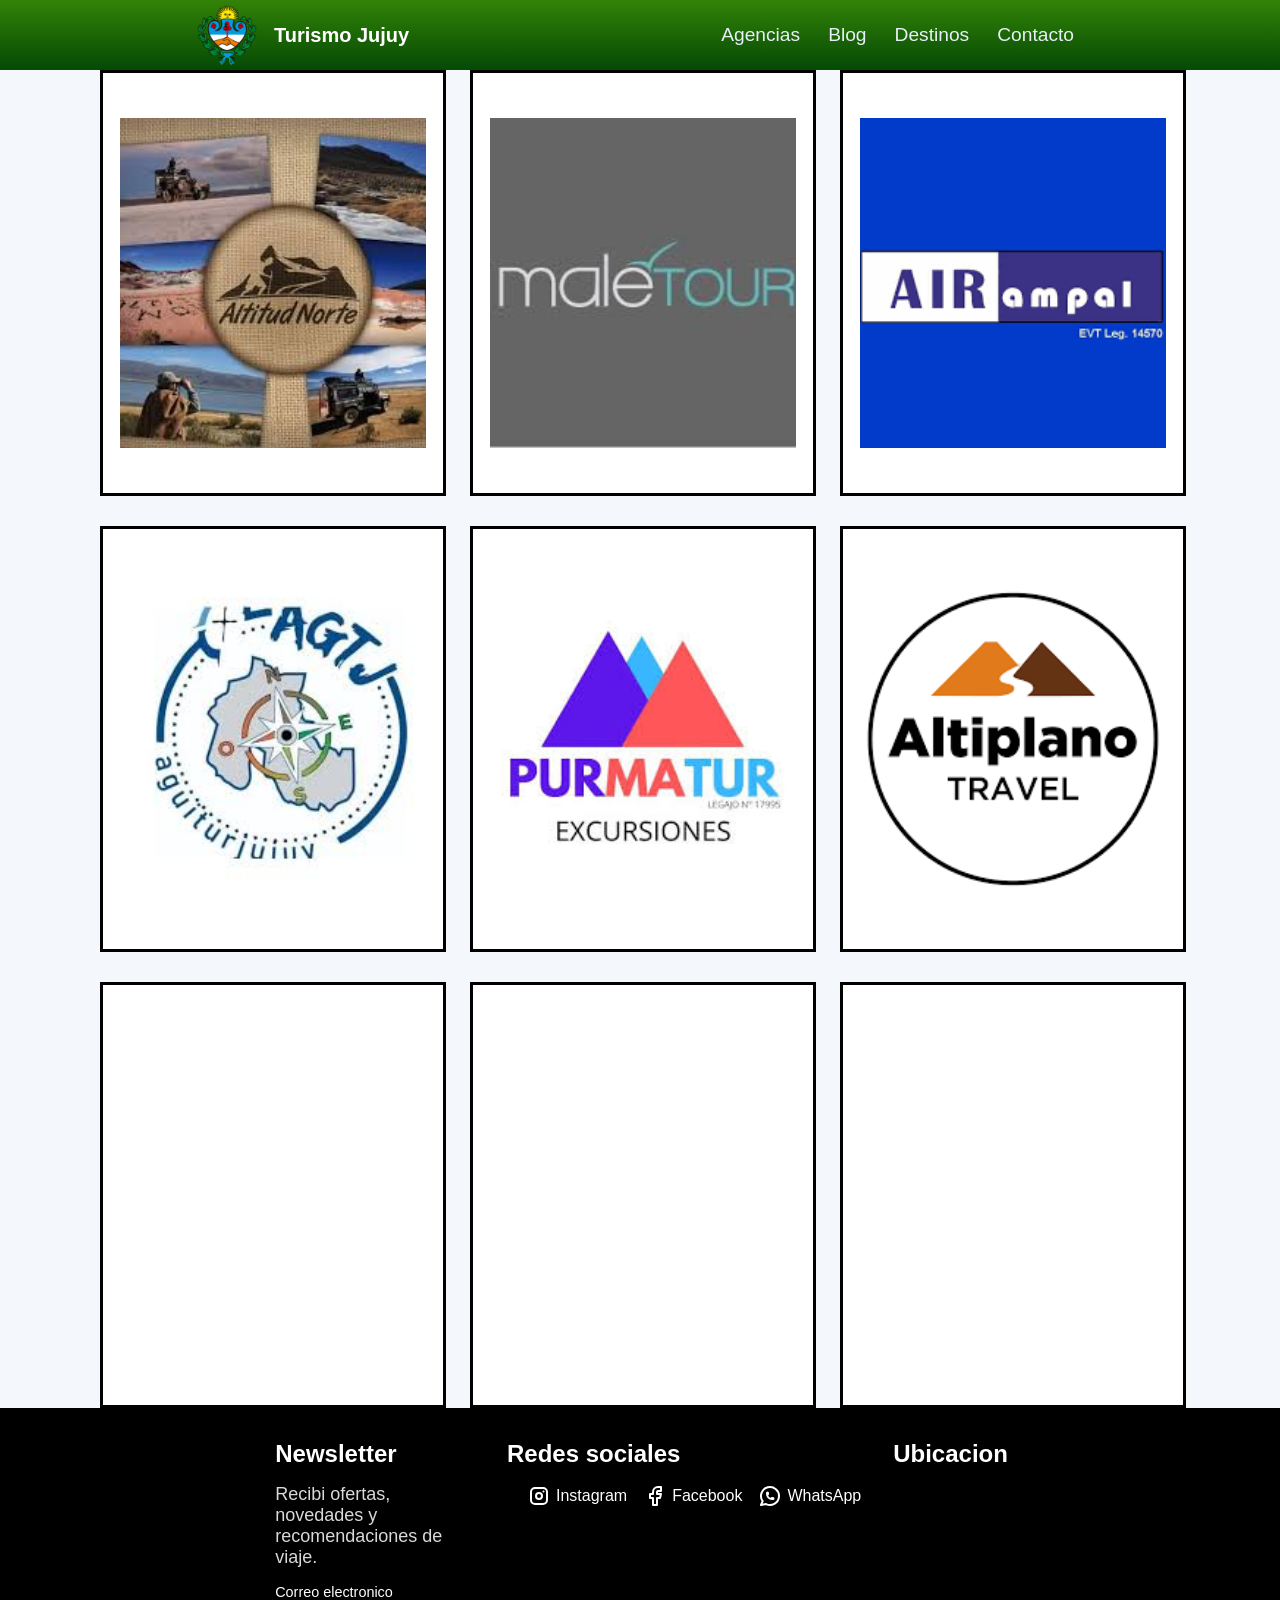
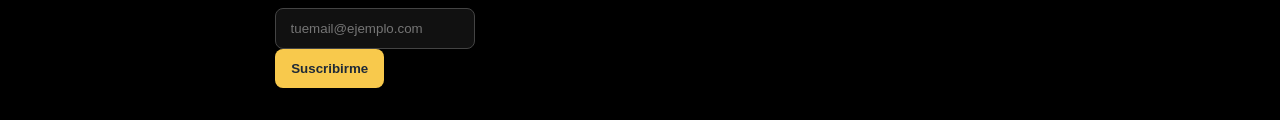
==== commit db9fd60c: "Se agrego NavBar y Footer a todas las paginas existentes - ValentinFarfan" ====
--- a/agencias.html
+++ b/agencias.html
@@ -6,26 +6,25 @@
     <title>Agencias</title>
     <link rel="stylesheet" href="css/layout.css" />
     <link rel="stylesheet" href="css/agencias.css" />
-
   </head>
   <body>
-          <nav class="navbar">
-        <a class="navbar_title" href="index.html">
-          <img
-            src="/img/EscudoProvincial.png"
-            alt="EscudoJujuy"
-            class="navbar_logo"
-          />
-          Turismo Jujuy
-        </a>
-
-        <ul class="navbar_menu">
-          <li><a href="agencias.html">Agencias</a></li>
-          <li><a href="blog.html">Blog</a></li>
-          <li><a href="destinosprecios.html">Destinos</a></li>
-          <li><a href="contacto.html">Contacto</a></li>
-        </ul>
-      </nav>
+    <nav class="navbar">
+      <a class="navbar_title" href="index.html">
+        <img
+          src="/img/EscudoProvincial.png"
+          alt="EscudoJujuy"
+          class="navbar_logo"
+        />
+        Turismo Jujuy
+      </a>
+
+      <ul class="navbar_menu">
+        <li><a href="agencias.html">Agencias</a></li>
+        <li><a href="blog.html">Blog</a></li>
+        <li><a href="destinosprecios.html">Destinos</a></li>
+        <li><a href="contacto.html">Contacto</a></li>
+      </ul>
+    </nav>
     <div id="container">
       <div class="card">
         <div class="interior">
@@ -477,7 +476,7 @@
         </div>
       </div>
     </div>
-        <footer class="footer">
+    <footer class="footer">
       <div class="footer-cont">
         <section class="footer-newsletter">
           <h2>Newsletter</h2>
